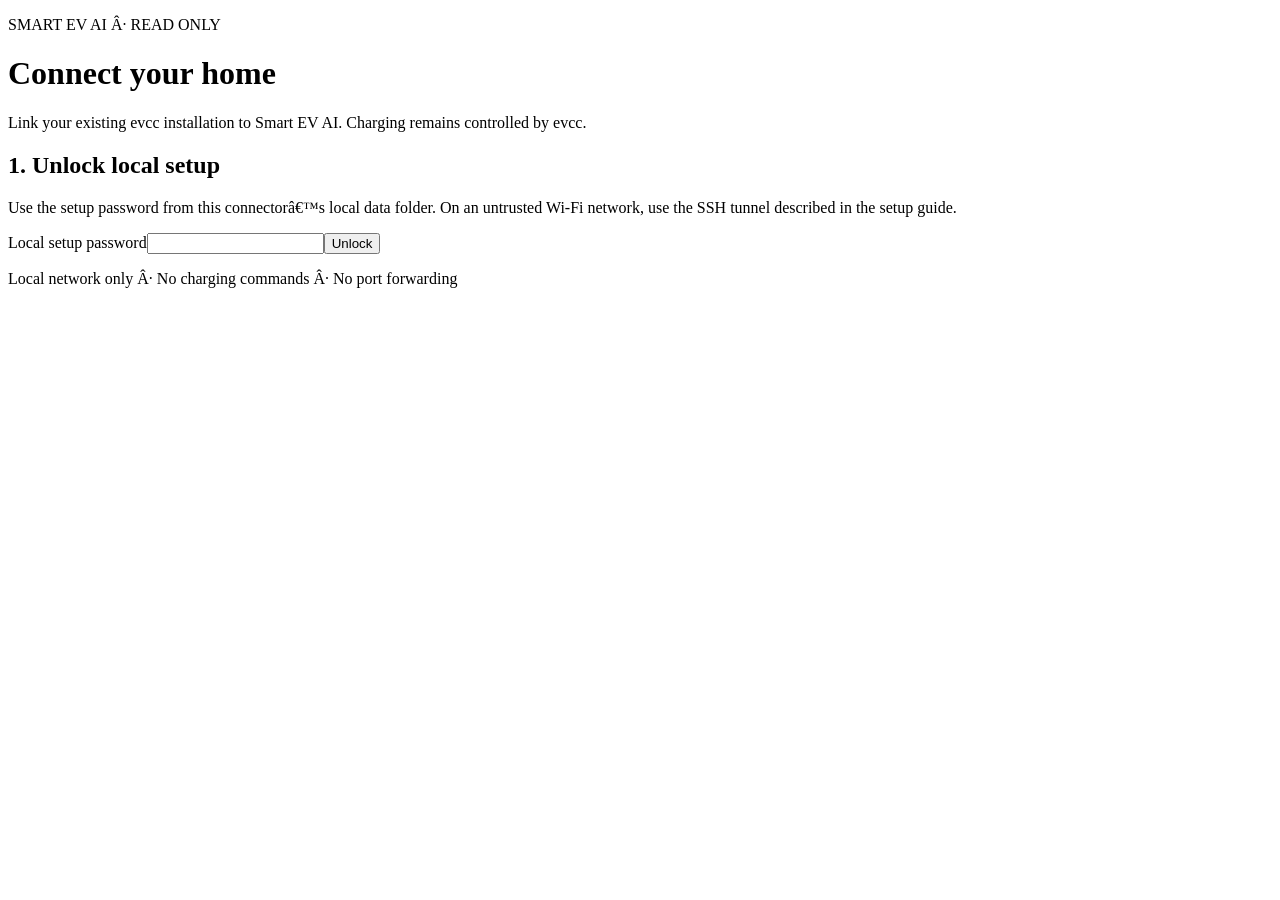
==== local_connector/wizard.html @ e1d0cbd4 "Add authenticated LAN setup wizard and persistent read-only connector pairing" ====
<!doctype html>
<html lang="en"><head><meta charset="utf-8"><meta name="viewport" content="width=device-width,initial-scale=1"><title>Smart EV Â· Local setup</title><link rel="stylesheet" href="/wizard.css"><script src="/wizard.js" defer></script></head>
<body><main><p class="tag">SMART EV AI Â· READ ONLY</p><h1>Connect your home</h1><p>Link your existing evcc installation to Smart EV AI. Charging remains controlled by evcc.</p>
<section><h2>1. Unlock local setup</h2><p>Use the setup password from this connectorâ€™s local data folder. On an untrusted Wi-Fi network, use the SSH tunnel described in the setup guide.</p><form id="unlock"><label>Local setup password<input id="password" type="password" autocomplete="off" required></label><button>Unlock</button></form></section>
<section id="details" hidden><h2>2. Check your connection</h2><p id="evcc" role="status">Checking evccâ€¦</p><h2>3. Pair with Smart EV AI</h2><form id="pair"><label>Cloud API URL<input id="cloud" type="url" placeholder="https://your-cloud.example" required></label><label>One-time pairing code<input id="code" autocomplete="off" maxlength="128" required></label><button id="submit">Pair connector</button></form><p id="status" role="status"></p><p>The connector token is stored securely on this device and is never shown here.</p></section>
<p id="message" role="alert"></p><footer>Local network only Â· No charging commands Â· No port forwarding</footer></main></body></html>
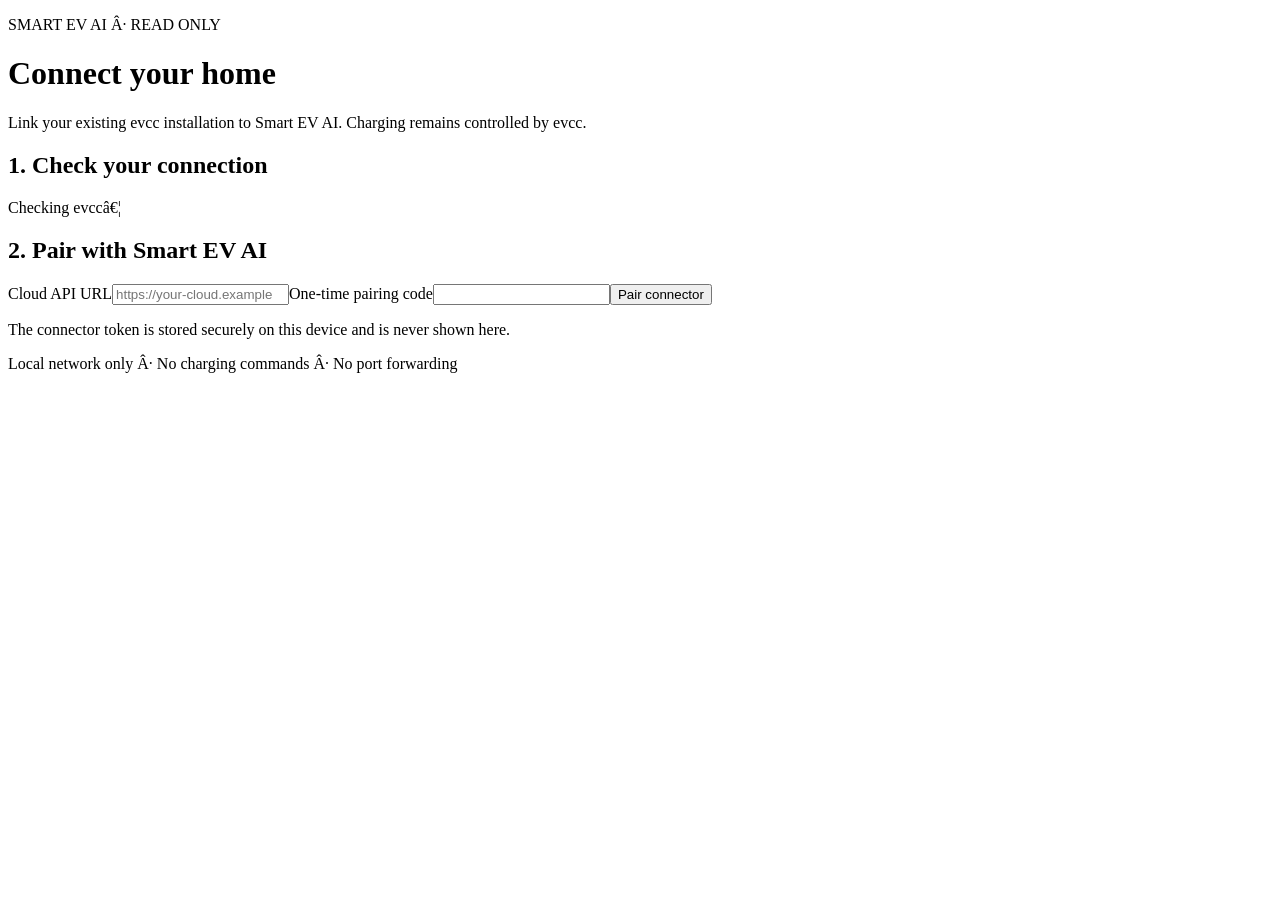
==== commit ad9a7460: "Simplify trusted LAN connector setup without local password" ====
--- a/local_connector/wizard.html
+++ b/local_connector/wizard.html
@@ -1,6 +1,5 @@
 <!doctype html>
 <html lang="en"><head><meta charset="utf-8"><meta name="viewport" content="width=device-width,initial-scale=1"><title>Smart EV Â· Local setup</title><link rel="stylesheet" href="/wizard.css"><script src="/wizard.js" defer></script></head>
 <body><main><p class="tag">SMART EV AI Â· READ ONLY</p><h1>Connect your home</h1><p>Link your existing evcc installation to Smart EV AI. Charging remains controlled by evcc.</p>
-<section><h2>1. Unlock local setup</h2><p>Use the setup password from this connectorâ€™s local data folder. On an untrusted Wi-Fi network, use the SSH tunnel described in the setup guide.</p><form id="unlock"><label>Local setup password<input id="password" type="password" autocomplete="off" required></label><button>Unlock</button></form></section>
-<section id="details" hidden><h2>2. Check your connection</h2><p id="evcc" role="status">Checking evccâ€¦</p><h2>3. Pair with Smart EV AI</h2><form id="pair"><label>Cloud API URL<input id="cloud" type="url" placeholder="https://your-cloud.example" required></label><label>One-time pairing code<input id="code" autocomplete="off" maxlength="128" required></label><button id="submit">Pair connector</button></form><p id="status" role="status"></p><p>The connector token is stored securely on this device and is never shown here.</p></section>
+<section id="details"><h2>1. Check your connection</h2><p id="evcc" role="status">Checking evccâ€¦</p><h2>2. Pair with Smart EV AI</h2><form id="pair"><label>Cloud API URL<input id="cloud" type="url" placeholder="https://your-cloud.example" required></label><label>One-time pairing code<input id="code" autocomplete="off" maxlength="128" required></label><button id="submit">Pair connector</button></form><p id="status" role="status"></p><p>The connector token is stored securely on this device and is never shown here.</p></section>
 <p id="message" role="alert"></p><footer>Local network only Â· No charging commands Â· No port forwarding</footer></main></body></html>
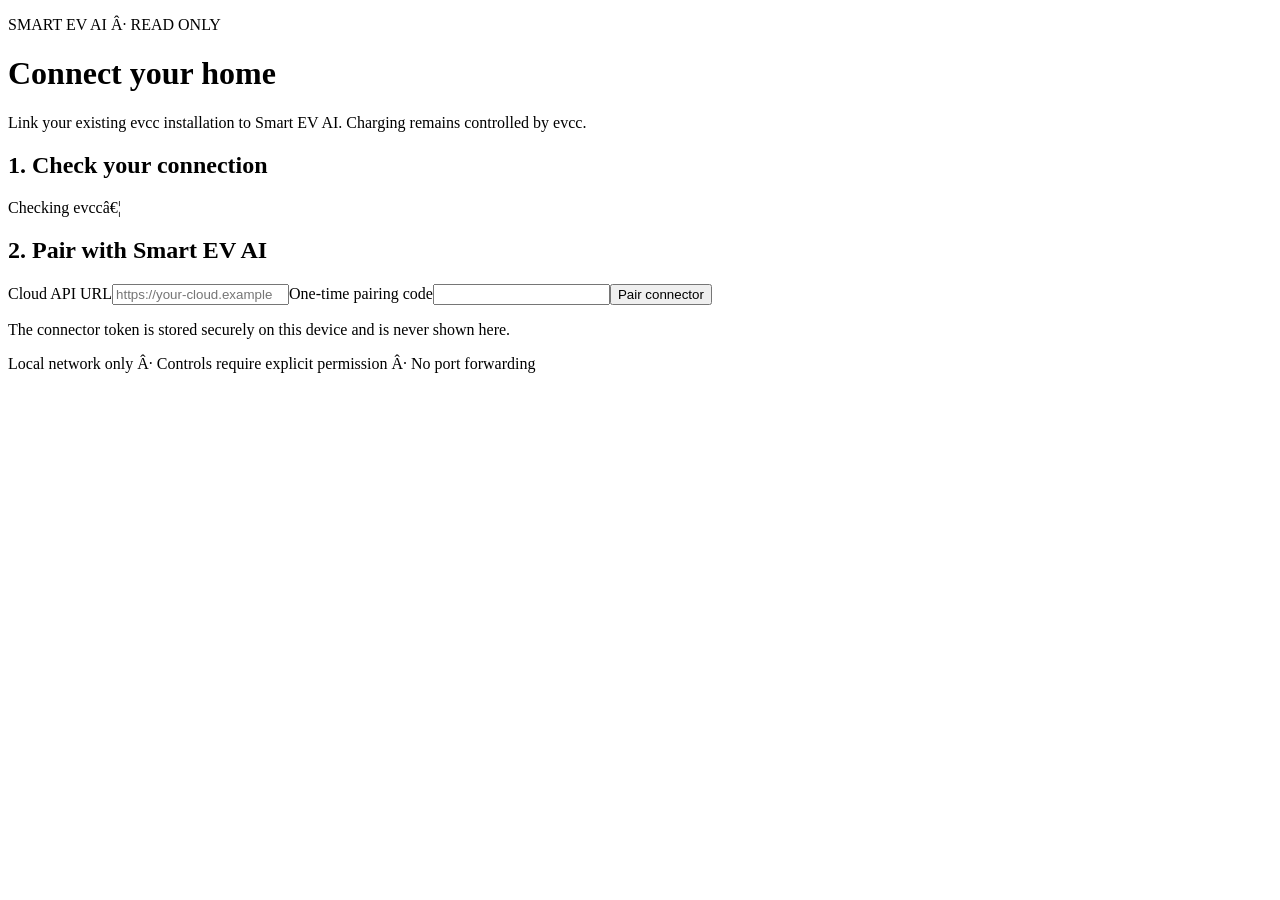
==== commit cc63b2ff: "Add opt-in, single-use authorized manual evcc mode control" ====
--- a/local_connector/wizard.html
+++ b/local_connector/wizard.html
@@ -2,4 +2,4 @@
 <html lang="en"><head><meta charset="utf-8"><meta name="viewport" content="width=device-width,initial-scale=1"><title>Smart EV Â· Local setup</title><link rel="stylesheet" href="/wizard.css"><script src="/wizard.js" defer></script></head>
 <body><main><p class="tag">SMART EV AI Â· READ ONLY</p><h1>Connect your home</h1><p>Link your existing evcc installation to Smart EV AI. Charging remains controlled by evcc.</p>
 <section id="details"><h2>1. Check your connection</h2><p id="evcc" role="status">Checking evccâ€¦</p><h2>2. Pair with Smart EV AI</h2><form id="pair"><label>Cloud API URL<input id="cloud" type="url" placeholder="https://your-cloud.example" required></label><label>One-time pairing code<input id="code" autocomplete="off" maxlength="128" required></label><button id="submit">Pair connector</button></form><p id="status" role="status"></p><p>The connector token is stored securely on this device and is never shown here.</p></section>
-<p id="message" role="alert"></p><footer>Local network only Â· No charging commands Â· No port forwarding</footer></main></body></html>
+<p id="message" role="alert"></p><footer>Local network only Â· Controls require explicit permission Â· No port forwarding</footer></main></body></html>
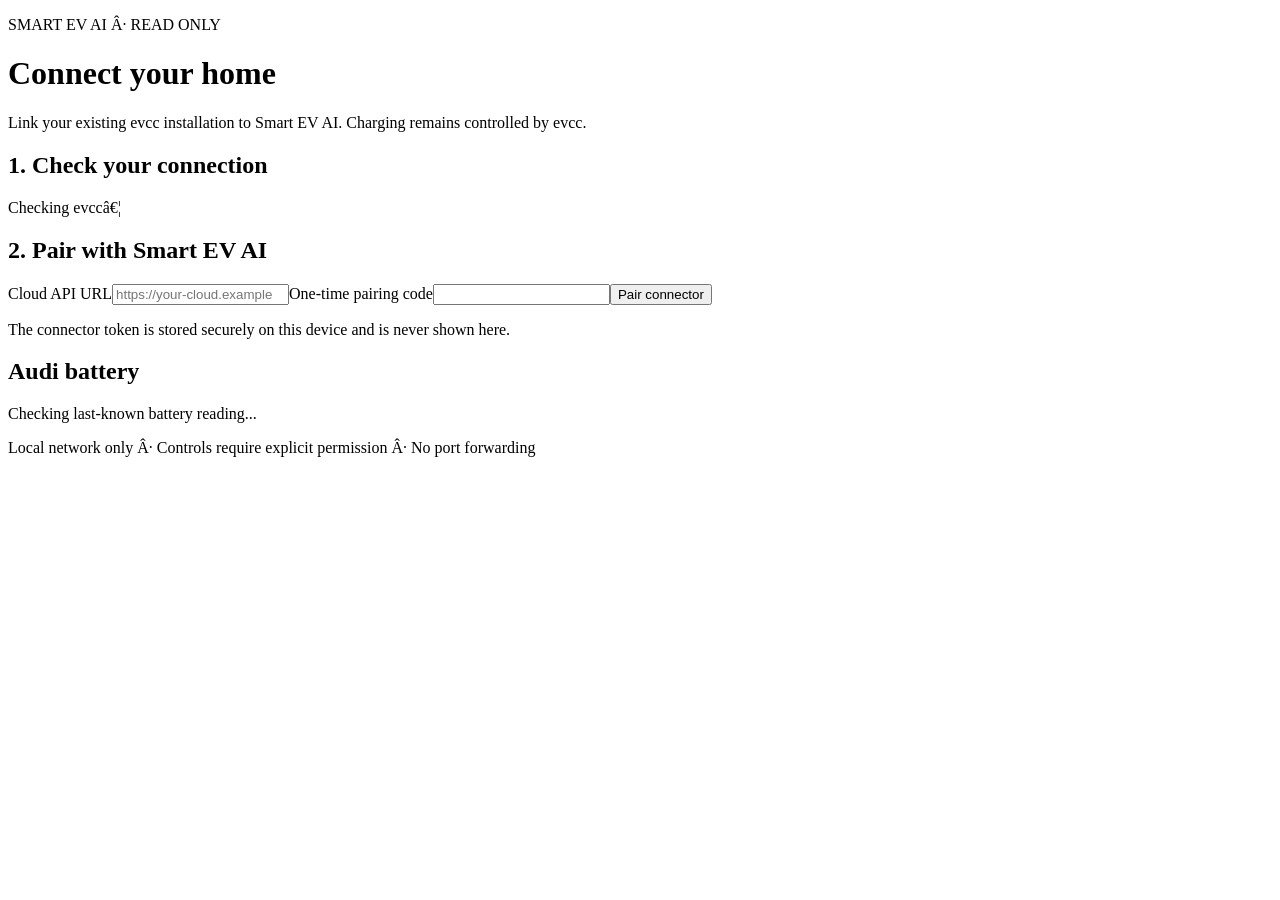
==== commit 796718d2: "Show last-known Audi SoC with age and stale label" ====
--- a/local_connector/wizard.html
+++ b/local_connector/wizard.html
@@ -2,4 +2,5 @@
 <html lang="en"><head><meta charset="utf-8"><meta name="viewport" content="width=device-width,initial-scale=1"><title>Smart EV Â· Local setup</title><link rel="stylesheet" href="/wizard.css"><script src="/wizard.js" defer></script></head>
 <body><main><p class="tag">SMART EV AI Â· READ ONLY</p><h1>Connect your home</h1><p>Link your existing evcc installation to Smart EV AI. Charging remains controlled by evcc.</p>
 <section id="details"><h2>1. Check your connection</h2><p id="evcc" role="status">Checking evccâ€¦</p><h2>2. Pair with Smart EV AI</h2><form id="pair"><label>Cloud API URL<input id="cloud" type="url" placeholder="https://your-cloud.example" required></label><label>One-time pairing code<input id="code" autocomplete="off" maxlength="128" required></label><button id="submit">Pair connector</button></form><p id="status" role="status"></p><p>The connector token is stored securely on this device and is never shown here.</p></section>
+<section><h2>Audi battery</h2><p id="abrp" role="status">Checking last-known battery reading...</p></section>
 <p id="message" role="alert"></p><footer>Local network only Â· Controls require explicit permission Â· No port forwarding</footer></main></body></html>
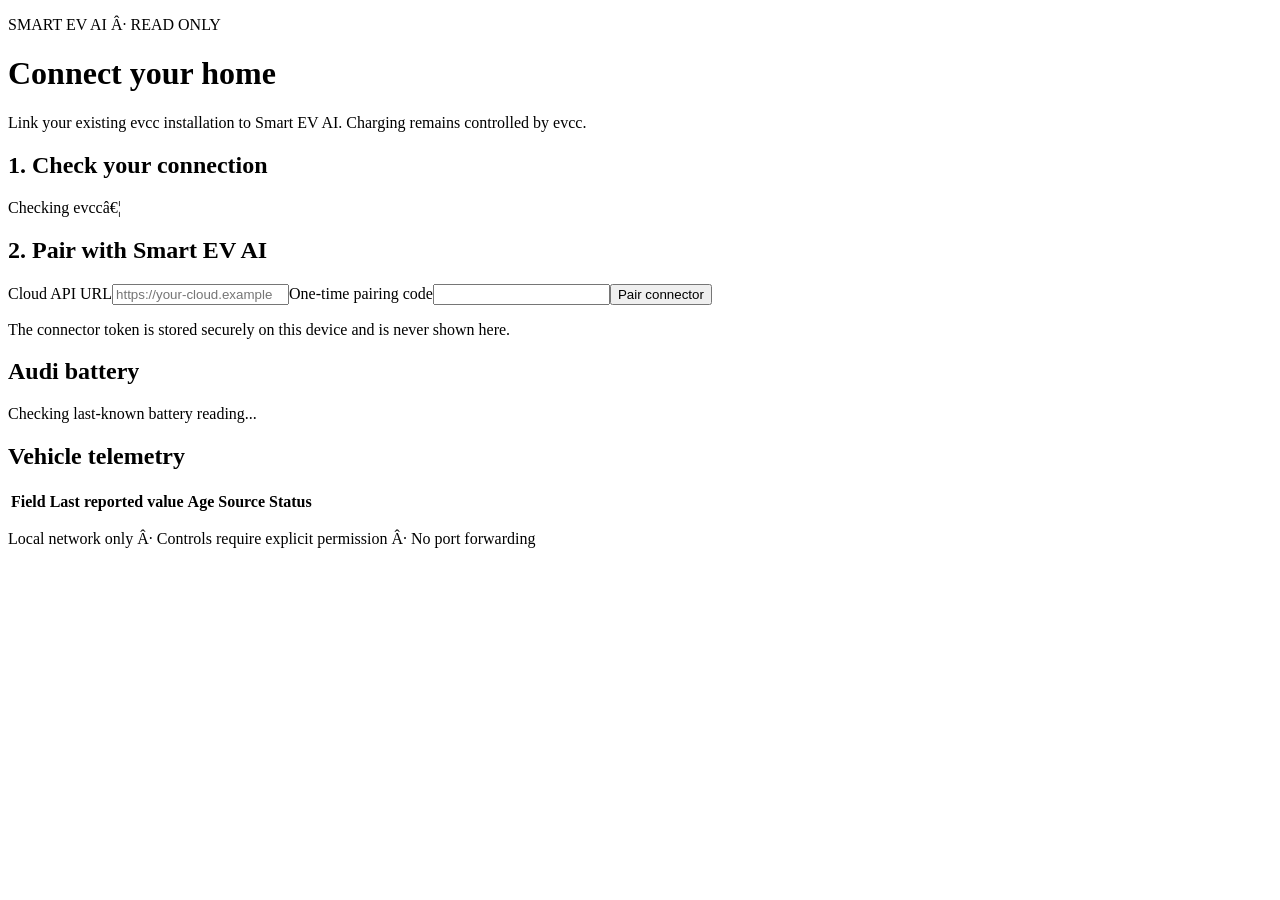
==== commit f9b506f1: "Expose full vehicle telemetry table and evcc odometer/range sources" ====
--- a/local_connector/wizard.html
+++ b/local_connector/wizard.html
@@ -3,4 +3,5 @@
 <body><main><p class="tag">SMART EV AI Â· READ ONLY</p><h1>Connect your home</h1><p>Link your existing evcc installation to Smart EV AI. Charging remains controlled by evcc.</p>
 <section id="details"><h2>1. Check your connection</h2><p id="evcc" role="status">Checking evccâ€¦</p><h2>2. Pair with Smart EV AI</h2><form id="pair"><label>Cloud API URL<input id="cloud" type="url" placeholder="https://your-cloud.example" required></label><label>One-time pairing code<input id="code" autocomplete="off" maxlength="128" required></label><button id="submit">Pair connector</button></form><p id="status" role="status"></p><p>The connector token is stored securely on this device and is never shown here.</p></section>
 <section><h2>Audi battery</h2><p id="abrp" role="status">Checking last-known battery reading...</p></section>
+<section><h2>Vehicle telemetry</h2><p id="telemetry-status" role="status"></p><div class="telemetry-scroll"><table><thead><tr><th>Field</th><th>Last reported value</th><th>Age</th><th>Source</th><th>Status</th></tr></thead><tbody id="telemetry-fields"></tbody></table></div></section>
 <p id="message" role="alert"></p><footer>Local network only Â· Controls require explicit permission Â· No port forwarding</footer></main></body></html>
